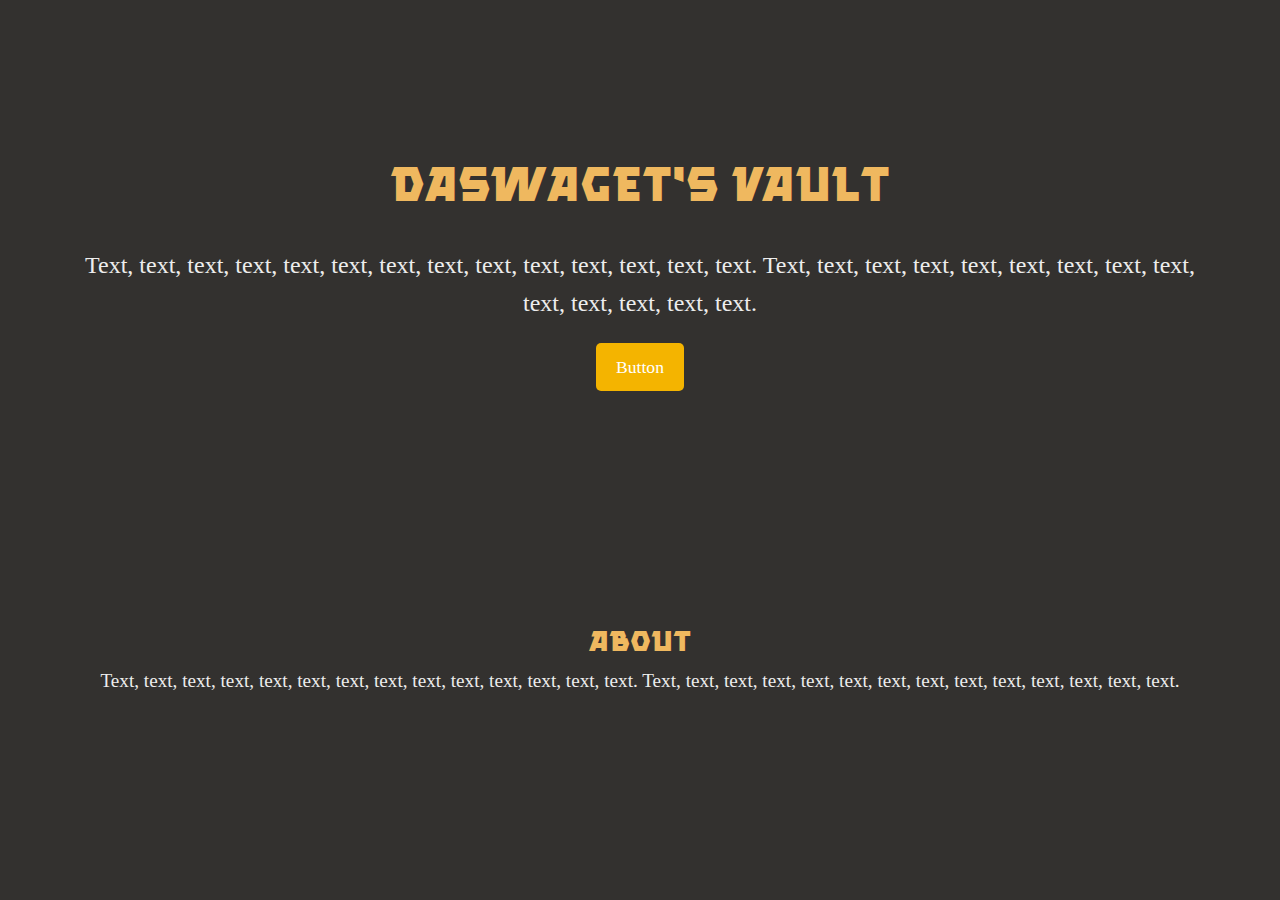
==== en/index.html @ 2915bfa3 "Update index.html" ====
<!DOCTYPE html>
<html lang="en">
    <head>
        <meta charset="utf-8">
        <title>Daswaget's Vault</title>
        <meta name="description" content="Daswaget's official website">
        <meta name="language" content="en">

        <meta name="google-site-verification" content="ywo79Ufu951_UOQvBJpriRgBoDF-3ZXyTgFMByfI_OE">
        <meta name="yandex-verification" content="c7d5643724ece2bf">
        <meta name="viewport" content="width=device-width, initial-scale=1.0">

        <link rel="stylesheet" href="../styles/styles.css">
        <script defer src="loadContent.js"></script>

        <meta property="og:site_name" content="Daswaget's Vault">
        <meta property="og:title" content="Daswaget's Vault">
        <meta property="og:description" content="Daswaget's official website">
        <meta property="og:image" content="https://daswaget.github.io/icon/favicon.png">
        <meta property="og:url" content="https://daswaget.github.io/en">
        <meta property="og:type" content="website">
        <meta property="og:locale" content="en_US">

        <link rel="apple-touch-icon" sizes="180x180" href="../icon/apple-touch-icon.png">
        <link rel="icon" type="image/png" sizes="32x32" href="../icon/favicon-32x32.png">
        <link rel="icon" type="image/png" sizes="16x16" href="../icon/favicon-16x16.png">
        <link rel="manifest" href="../icon/site.webmanifest">
    </head>
    <body>
        <div id="header-placeholder"></div>
        <main>
            <section id="hero">
                <div class="container">
                    <h2>Daswaget's Vault</h2>
                    <p>
                        Text, text, text, text, text, text, text, text, text, text, text, text, text, text.
                        Text, text, text, text, text, text, text, text, text, text, text, text, text, text.
                    </p>
                    <a href="../ru/index.html" class="btn">Button</a>
                </div>
            </section>
            <section id="about">
                <div class="container">
                    <h2>About</h2>
                    <p>
                        Text, text, text, text, text, text, text, text, text, text, text, text, text, text.
                        Text, text, text, text, text, text, text, text, text, text, text, text, text, text.
                    </p>
                </div>
            </section>
        </main>
        <div id="footer-placeholder"></div>
    </body>
</html>
---- styles/styles.css ----
@font-face {
    font-family: 'Clickuper Bold';
    src: url('../fonts/clickuper-webfont.woff2') format('woff2'),
        url('../fonts/clickuper-webfont.woff') format('woff');
    font-weight: normal;
    font-style: normal;
}
* {
    margin: 0;
    padding: 0;
    box-sizing: border-box;
    font-family: 'Verdana Pro'
}
body {
    display: flex;
    flex-direction: column;
    min-height: 100vh;
    background-color: #33312F;
    line-height: 1.6;
}
main {
    flex: 1;
}
.container {
    width: 90%;
    max-width: 1200px;
    margin: 0 auto;
    padding: 20px;
}
h1, h2, h3 {
    color: #EFB85F;
    font-family: 'Clickuper Bold';
}
p {
    color: #EDEDED;
}
header {
    background: #2a2827;
    color: #fff;
    padding: 20px 0;
}
header .logo {
    font-size: 2rem;
    font-weight: bold;
}
header nav ul {
    list-style: none;
    display: flex;
    justify-content: flex-end;
}
header nav ul li {
    margin-left: 20px;
}
header nav ul li a {
    color: #fff;
    text-decoration: none;
    font-size: 1rem;
}
header nav ul li a:hover {
    color: #f4b400;
}
footer {
    background: #2a2827;
    color: #fff;
    text-align: center;
    padding: 20px 0;
    margin-top: 40px;
    vertical-align: bottom;
}
#hero {
    color: #000;
    height: 60vh;
    display: flex;
    align-items: center;
    text-align: center;
}
#hero h2 {
    font-size: 3.0rem;
    margin-bottom: 20px;
}
#hero p {
    font-size: 1.5rem;
    margin-bottom: 20px;
}
.btn {
    display: inline-block;
    padding: 10px 20px;
    background: #f4b400;
    color: #fff;
    text-decoration: none;
    border-radius: 5px;
    font-size: 1.1rem;
}
.btn:hover {
    background: #e69500;
}
section {
    padding: 60px 0;
}
#about, #contact {
    font-size: 1.2rem;
    background: #33312F;
    text-align: center;
}
#projects {
    text-align: center;
}
#projects .project-grid {
    display: grid;
    grid-template-columns: repeat(auto-fit, minmax(300px, 1fr));
    gap: 20px;
}
.project {
    background: #fff;
    padding: 20px;
    border-radius: 10px;
    box-shadow: 0 4px 8px rgba(0, 0, 0, 0.1);
}
.project h3 {
    font-size: 1.5rem;
    margin-bottom: 10px;
}
@media (max-width: 768px) {
    #hero h2 {
        font-size: 2.5rem;
    }
    #hero p {
        font-size: 1.2rem;
    }
    header nav ul {
        flex-direction: column;
        text-align: center;
    }
    header nav ul li {
        margin-left: 0;
        margin-bottom: 10px;
    }
    .btn {
        font-size: 1rem;
        padding: 8px 16px;
    }
}
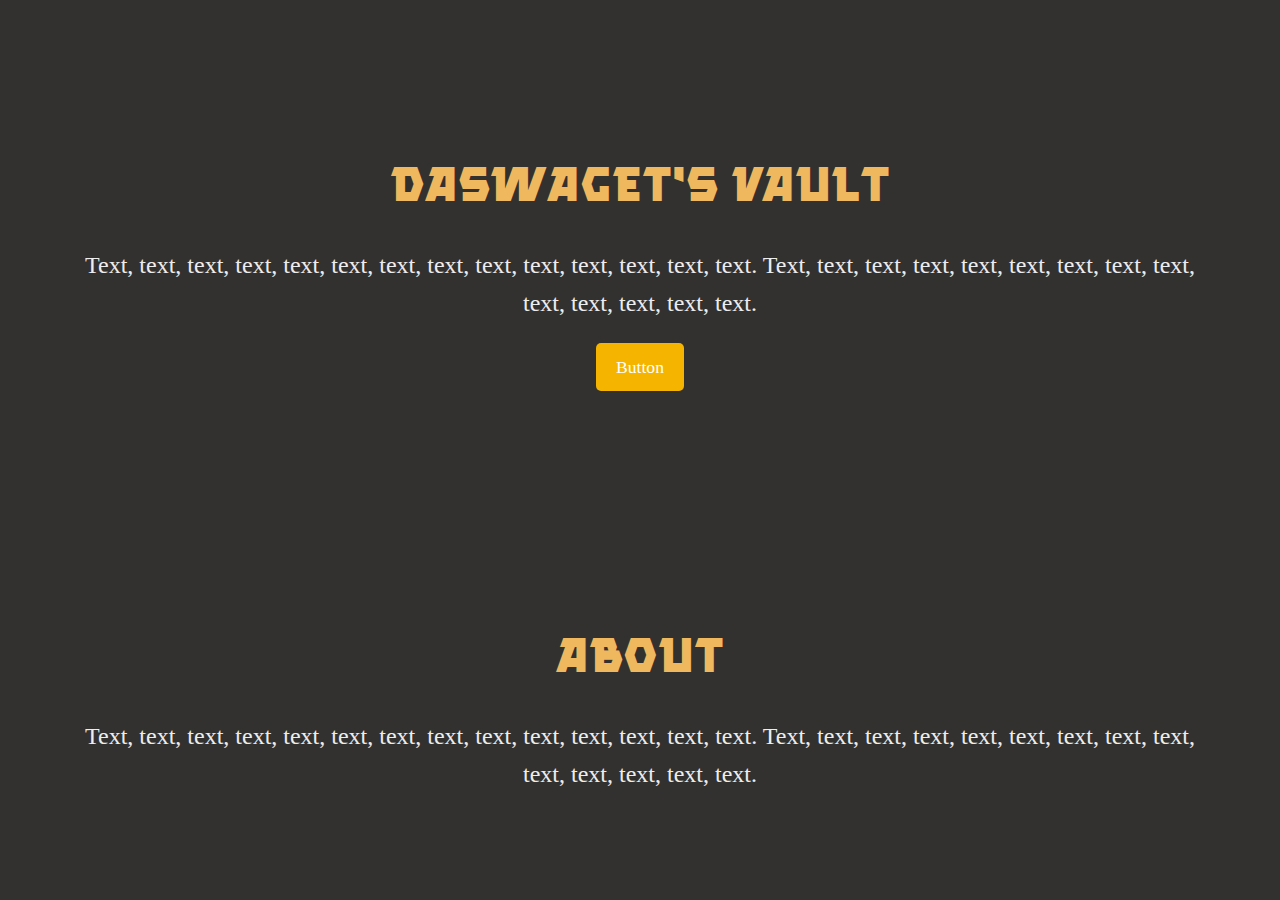
==== commit 3523f72b: "Update index.html" ====
--- a/en/index.html
+++ b/en/index.html
@@ -11,7 +11,7 @@
         <meta name="viewport" content="width=device-width, initial-scale=1.0">
 
         <link rel="stylesheet" href="../styles/styles.css">
-        <script defer src="loadContent.js"></script>
+        <script defer src="../scripts/loadContent.js"></script>
 
         <meta property="og:site_name" content="Daswaget's Vault">
         <meta property="og:title" content="Daswaget's Vault">
--- a/styles/styles.css
+++ b/styles/styles.css
@@ -97,34 +97,29 @@
 section {
     padding: 60px 0;
 }
-#about, #contact {
-    font-size: 1.2rem;
+#about {
     background: #33312F;
     text-align: center;
 }
-#projects {
-    text-align: center;
+#about h2 {
+    font-size: 3.0rem;
+    margin-bottom: 20px;
 }
-#projects .project-grid {
-    display: grid;
-    grid-template-columns: repeat(auto-fit, minmax(300px, 1fr));
-    gap: 20px;
-}
-.project {
-    background: #fff;
-    padding: 20px;
-    border-radius: 10px;
-    box-shadow: 0 4px 8px rgba(0, 0, 0, 0.1);
-}
-.project h3 {
+#about p {
     font-size: 1.5rem;
-    margin-bottom: 10px;
+    margin-bottom: 20px;
 }
 @media (max-width: 768px) {
     #hero h2 {
         font-size: 2.5rem;
     }
     #hero p {
+        font-size: 1.2rem;
+    }
+    #about h2 {
+        font-size: 2.5rem;
+    }
+    #about p {
         font-size: 1.2rem;
     }
     header nav ul {
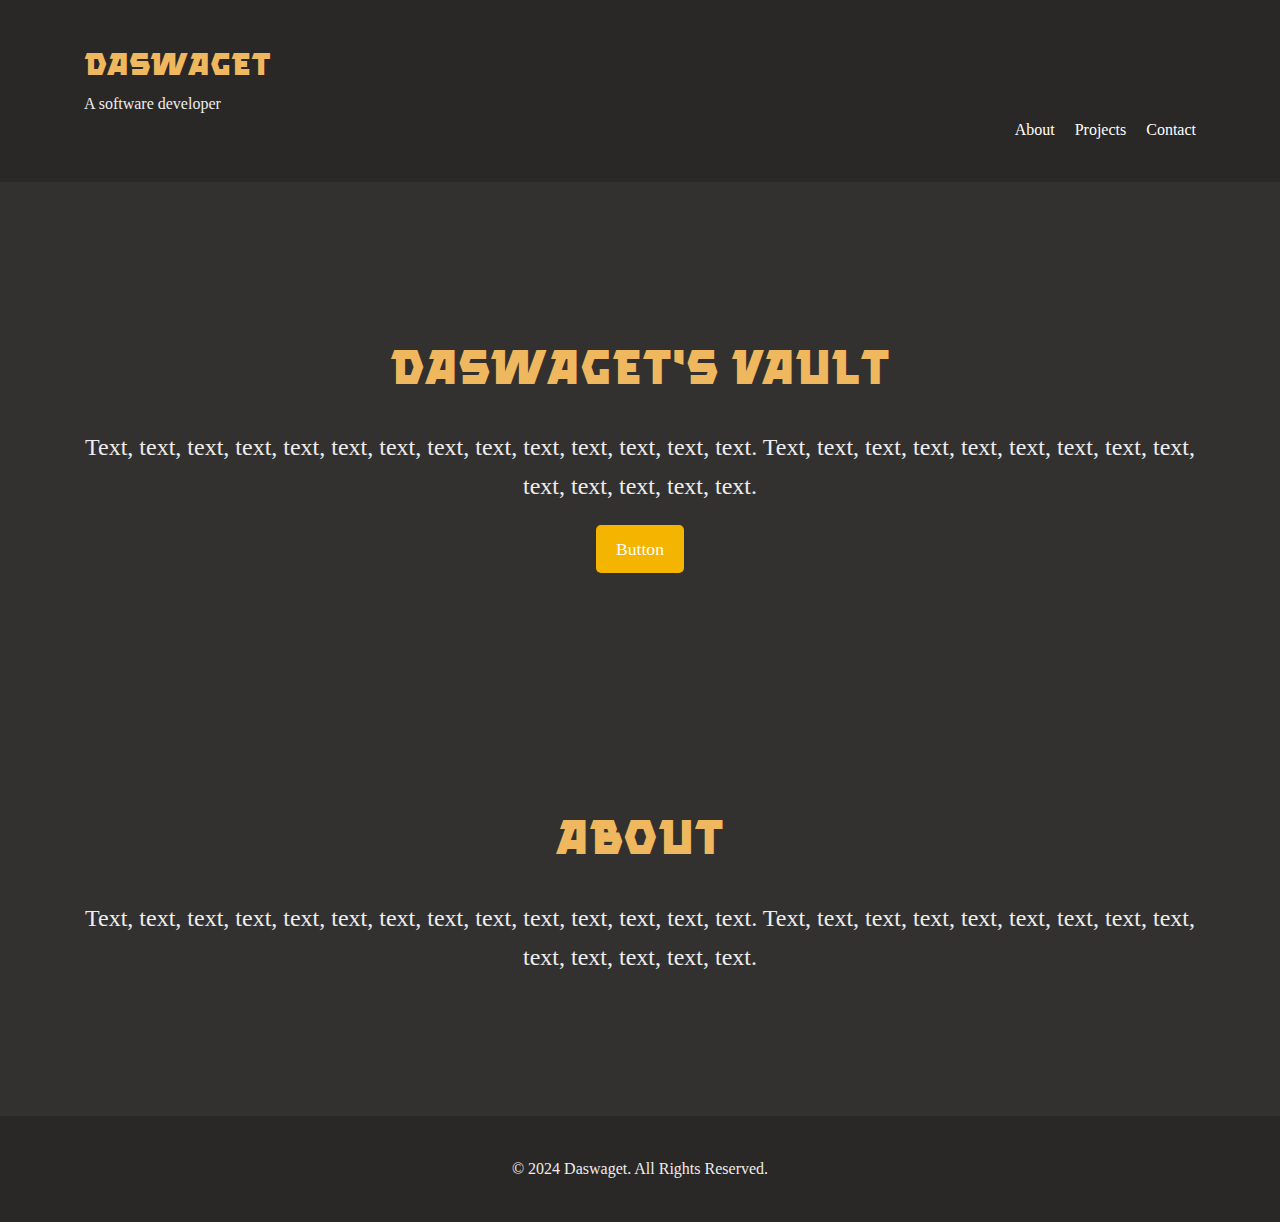
==== commit def78596: "Update index.html" ====
--- a/en/index.html
+++ b/en/index.html
@@ -10,8 +10,8 @@
         <meta name="yandex-verification" content="c7d5643724ece2bf">
         <meta name="viewport" content="width=device-width, initial-scale=1.0">
 
-        <link rel="stylesheet" href="../styles/styles.css">
-        <script defer src="../scripts/loadContent.js"></script>
+        <link rel="stylesheet" href="/styles/styles.css">
+        <script defer src="/en/scripts/loadContent.js"></script>
 
         <meta property="og:site_name" content="Daswaget's Vault">
         <meta property="og:title" content="Daswaget's Vault">
@@ -21,10 +21,10 @@
         <meta property="og:type" content="website">
         <meta property="og:locale" content="en_US">
 
-        <link rel="apple-touch-icon" sizes="180x180" href="../icon/apple-touch-icon.png">
-        <link rel="icon" type="image/png" sizes="32x32" href="../icon/favicon-32x32.png">
-        <link rel="icon" type="image/png" sizes="16x16" href="../icon/favicon-16x16.png">
-        <link rel="manifest" href="../icon/site.webmanifest">
+        <link rel="apple-touch-icon" sizes="180x180" href="/icon/apple-touch-icon.png">
+        <link rel="icon" type="image/png" sizes="32x32" href="/icon/favicon-32x32.png">
+        <link rel="icon" type="image/png" sizes="16x16" href="/icon/favicon-16x16.png">
+        <link rel="manifest" href="/icon/site.webmanifest">
     </head>
     <body>
         <div id="header-placeholder"></div>
@@ -36,7 +36,7 @@
                         Text, text, text, text, text, text, text, text, text, text, text, text, text, text.
                         Text, text, text, text, text, text, text, text, text, text, text, text, text, text.
                     </p>
-                    <a href="../ru/index.html" class="btn">Button</a>
+                    <a href="/ru/index.html" class="btn">Button</a>
                 </div>
             </section>
             <section id="about">
